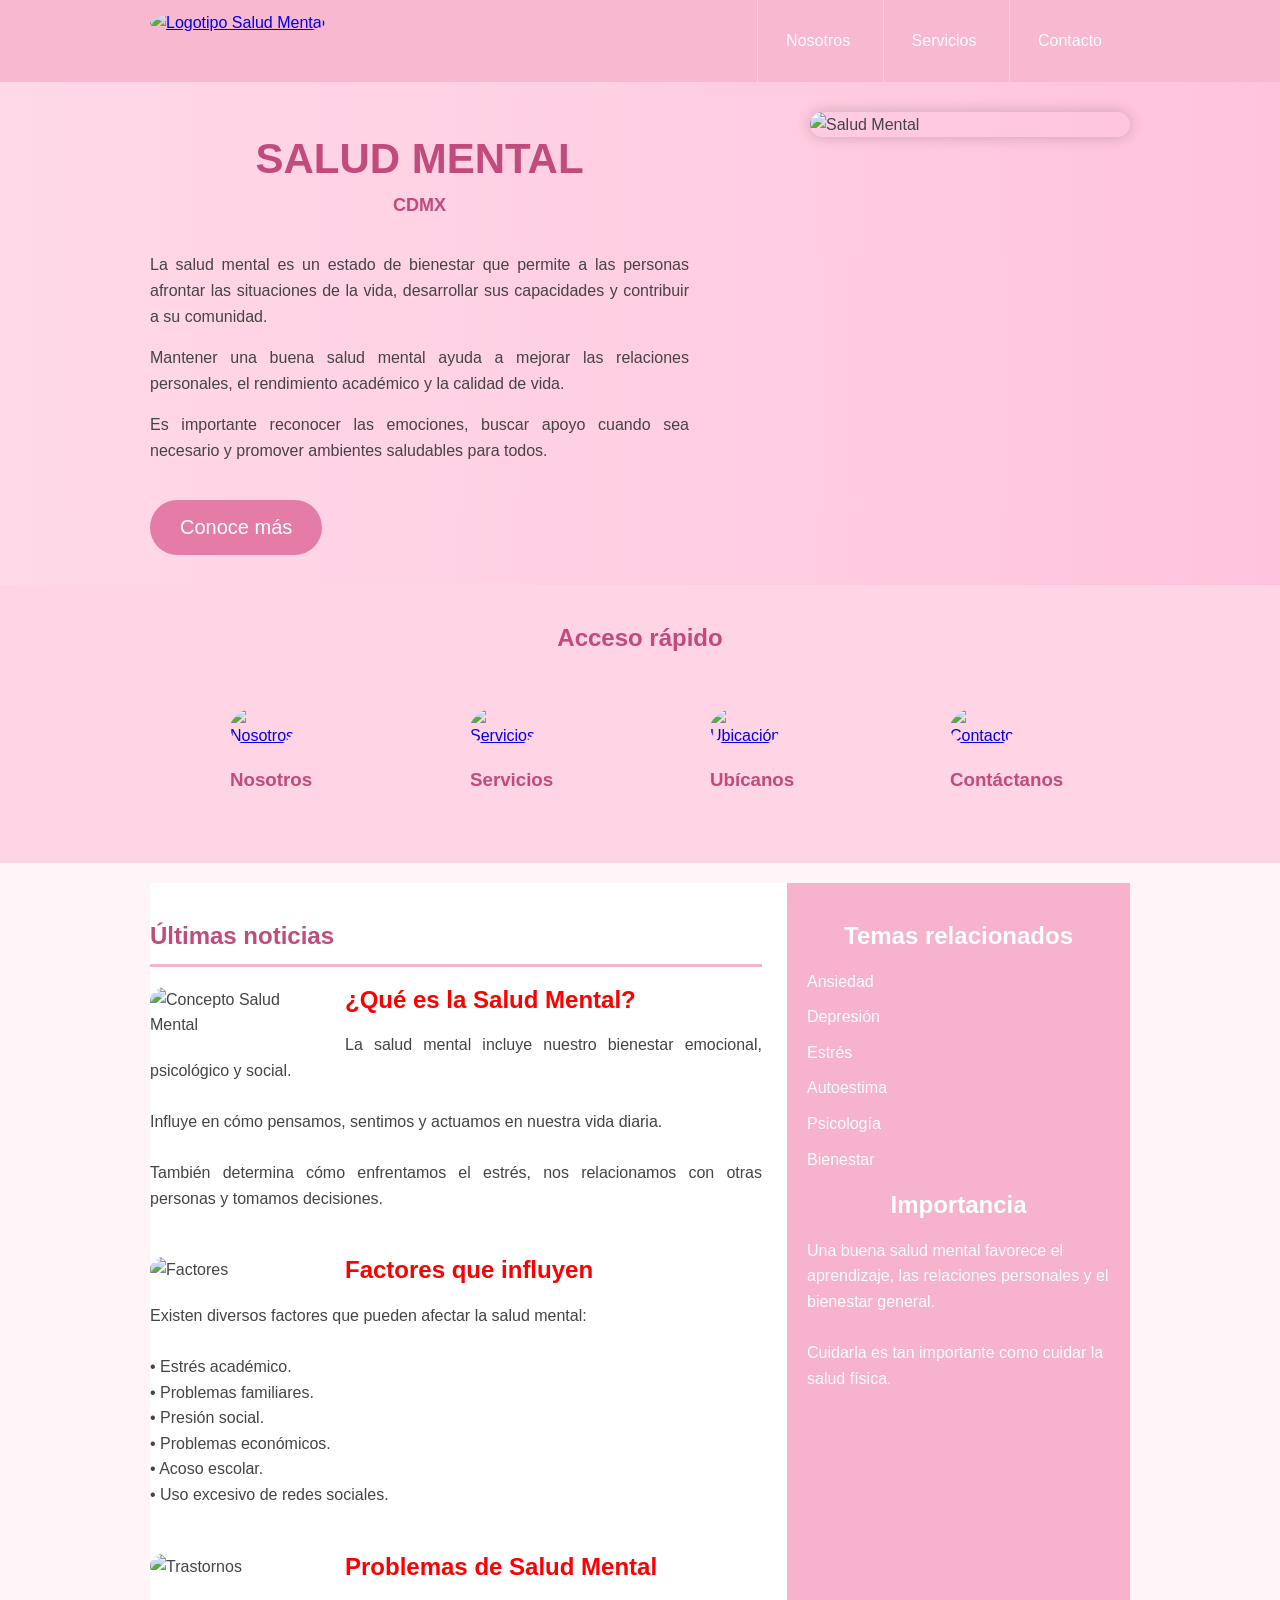
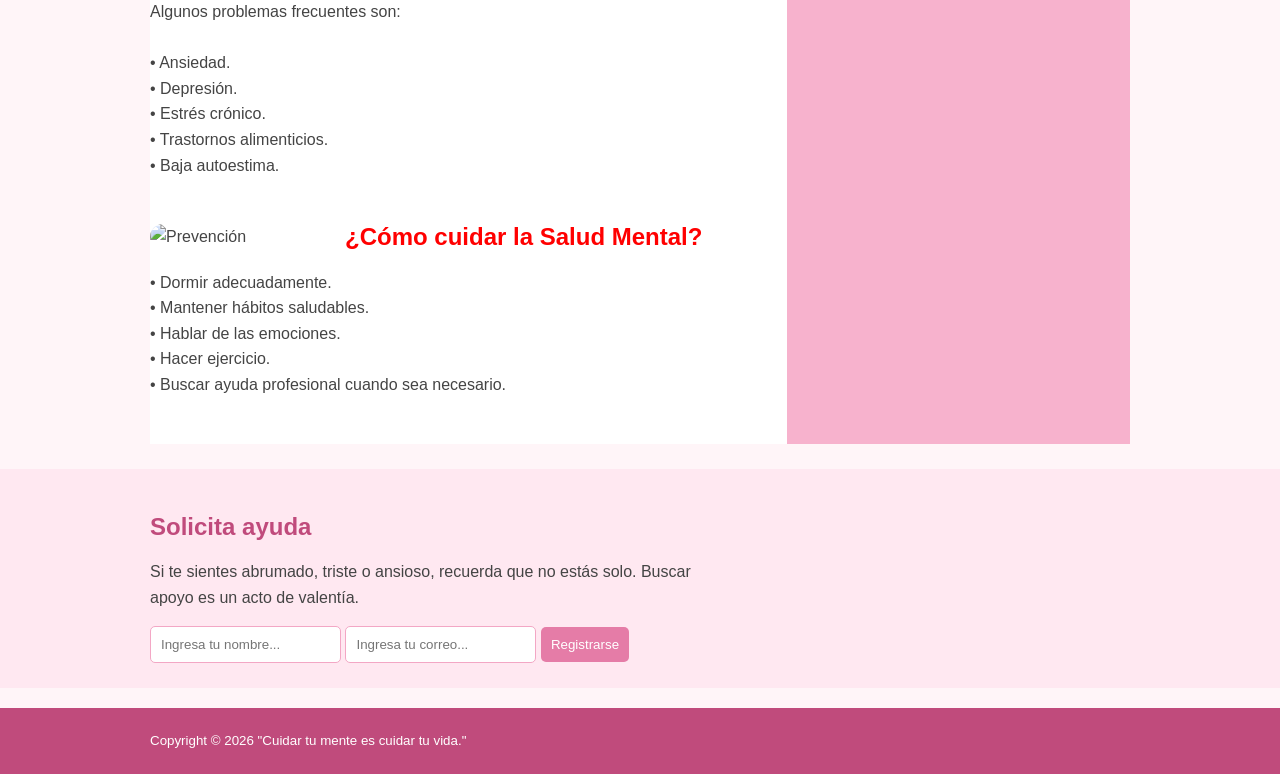
==== index.html @ a36c35cf "Add files via upload" ====
<!DOCTYPE html>
<html lang="es">
<head>
    <meta charset="UTF-8">
    <title>Proyecto Salud Mental</title>
    <link rel="stylesheet" href="estilo.css">
</head>

<body>

<header class="encabezado">
    <div class="contenedor">

        <a href="#" class="logo">
            <img src="C:\Users\carmo\Downloads\imagenes\logo.jpg" alt="Logotipo Salud Mental">
        </a>

        <nav>
            <ul>
                <li><a href="nosotros.html">Nosotros</a></li>
                <li><a href="servicios.html">Servicios</a></li>
                <li><a href="contacto.html">Contacto</a></li>
            </ul>
        </nav>

    </div>
</header>

<div class="presentacion">

    <div class="contenedor">

        <div class="introduccion-presentacion">

            <h1>SALUD MENTAL <br><span>CDMX</span></h1>

            <p>
            La salud mental es un estado de bienestar que permite a las personas
            afrontar las situaciones de la vida, desarrollar sus capacidades y
            contribuir a su comunidad.
            </p>

            <p>
            Mantener una buena salud mental ayuda a mejorar las relaciones
            personales, el rendimiento académico y la calidad de vida.
            </p>

            <p>
            Es importante reconocer las emociones, buscar apoyo cuando sea
            necesario y promover ambientes saludables para todos.
            </p>

            <a href="https://www.who.int/es/news-room/fact-sheets/detail/mental-health-strengthening-our-response"
            class="aprender-mas"
            target="_blank">
            Conoce más
            </a>

        </div>

        <img src="C:\Users\carmo\Downloads\imagenes\salud.jpg" alt="Salud Mental">

    </div>

</div>

<section class="acceso-rapido">
    <div class="contenedor">

        <h2>Acceso rápido</h2>

        <ul>
            <figure>
                <a href="#"><img src="C:\Users\carmo\Downloads\imagenes\nosotros.jpg" alt="Nosotros"></a>
                <figcaption><h3><a href="nosotros.html">Nosotros</a></h3></figcaption>
            </figure>

            <figure>
                <a href="#"><img src="C:\Users\carmo\Downloads\imagenes\servicios.jpg" alt="Servicios"></a>
                <figcaption><h3><a href="servicios.html">Servicios</a></h3></figcaption>
            </figure>

            <figure>
                <a href="#"><img src="C:\Users\carmo\Downloads\imagenes\ubicacion.jpg" alt="Ubicación"></a>
                <figcaption><h3><a href="ubicacion.html">Ubícanos</a></h3></figcaption>
            </figure>

            <figure>
                <a href="#"><img src="C:\Users\carmo\Downloads\imagenes\contacto.jpg" alt="Contacto"></a>
                <figcaption><h3><a href="contacto.html">Contáctanos</a></h3></figcaption>
            </figure>
        </ul>

    </div>
</section>

<div class="bloque-contenido">
    <div class="contenedor">

        <main class="articulos">

            <h2>Últimas noticias</h2>

            <article>
                <img src="C:\Users\carmo\Downloads\imagenes\concepto.jpg" alt="Concepto Salud Mental">

                <h1><a href="#">¿Qué es la Salud Mental?</a></h1>

                <p>
                La salud mental incluye nuestro bienestar emocional,
                psicológico y social.

                <br><br>

                Influye en cómo pensamos, sentimos y actuamos en nuestra vida diaria.

                <br><br>

                También determina cómo enfrentamos el estrés, nos relacionamos
                con otras personas y tomamos decisiones.
                </p>
            </article>

            <article>
                <img src="C:\Users\carmo\Downloads\imagenes\factores.jpg" alt="Factores">

                <h1><a href="#">Factores que influyen</a></h1>

                <p>
                Existen diversos factores que pueden afectar la salud mental:

                <br><br>

                • Estrés académico.<br>
                • Problemas familiares.<br>
                • Presión social.<br>
                • Problemas económicos.<br>
                • Acoso escolar.<br>
                • Uso excesivo de redes sociales.
                </p>
            </article>

            <article>
                <img src="C:\Users\carmo\Downloads\imagenes\transtorno-mental.jpg" alt="Trastornos">

                <h1><a href="#">Problemas de Salud Mental</a></h1>

                <p>
                Algunos problemas frecuentes son:

                <br><br>

                • Ansiedad.<br>
                • Depresión.<br>
                • Estrés crónico.<br>
                • Trastornos alimenticios.<br>
                • Baja autoestima.
                </p>
            </article>

            <article>
                <img src="C:\Users\carmo\Downloads\imagenes\prevencion.jpg" alt="Prevención">

                <h1><a href="#">¿Cómo cuidar la Salud Mental?</a></h1>

                <p>
                • Dormir adecuadamente.<br>
                • Mantener hábitos saludables.<br>
                • Hablar de las emociones.<br>
                • Hacer ejercicio.<br>
                • Buscar ayuda profesional cuando sea necesario.
                </p>
            </article>

        </main>

        <aside class="complementario">

            <h2>Temas relacionados</h2>

            <ul>
                <li><a href="#">Ansiedad</a></li>
                <li><a href="#">Depresión</a></li>
                <li><a href="#">Estrés</a></li>
                <li><a href="#">Autoestima</a></li>
                <li><a href="#">Psicología</a></li>
                <li><a href="#">Bienestar</a></li>
            </ul>

            <h2>Importancia</h2>

            <p>
            Una buena salud mental favorece el aprendizaje, las relaciones
            personales y el bienestar general.

            <br><br>

            Cuidarla es tan importante como cuidar la salud física.
            </p>

        </aside>

    </div>
</div>

<section class="suscripcion">

    <div class="contenedor">

        <h2>Solicita ayuda</h2>

        <p>
        Si te sientes abrumado, triste o ansioso, recuerda que no estás solo.
        Buscar apoyo es un acto de valentía.
        </p>

        <form action="#">
            <input type="text" placeholder="Ingresa tu nombre..." required>
            <input type="email" placeholder="Ingresa tu correo..." required>
            <input type="submit" value="Registrarse">
        </form>

    </div>

</section>

<footer class="piedepagina">

    <div class="contenedor">

        <small>
        Copyright © 2026 "Cuidar tu mente es cuidar tu vida."
        </small>

    </div>

</footer>

</body>
</html>
---- estilo.css ----
*{
    box-sizing:border-box;
}

body{
    font-size:16px;
    font-family: Arial, Helvetica, sans-serif;
    line-height:1.6em;
    margin:0;
    background:#fff5f8;
    color:#444;
}

.contenedor{
    width:980px;
    margin:0 auto;
}

/* ENCABEZADO */

.encabezado{
    background:#f8b8d0;
    overflow:hidden;
}

.logo{
    float:left;
    position:relative;
    top:10px;
}

.logo img{
    width:90px;
    border-radius:50%;
}

.encabezado nav{
    float:right;
}

.encabezado nav ul{
    margin:0;
    padding:0;
    list-style:none;
}

.encabezado nav ul li{
    display:inline-block;
}

.encabezado nav ul li a{
    display:block;
    color:#fff;
    padding:28px;
    text-decoration:none;
    border-left:1px solid #f6d4e1;
}

.encabezado nav ul li a:hover{
    background:#f59abc;
}

/* PRESENTACION */

.presentacion{
    background:linear-gradient(to right,#ffd9e8,#ffc4dd);
    overflow:hidden;
    padding:30px 0;
}

.introduccion-presentacion{
    float:left;
    width:55%;
}

.introduccion-presentacion h1{
    color:#c04b7c;
    font-size:42px;
    text-align:center;
    line-height:0.9em;
}

.introduccion-presentacion h1 span{
    font-size:18px;
}

.introduccion-presentacion p{
    text-align:justify;
}

.presentacion img{
    float:right;
    width:320px;
    border-radius:20px;
    box-shadow:0 0 15px rgba(0,0,0,.2);
}

/* BOTON */

a.aprender-mas{
    display:inline-block;
    margin-top:20px;
    padding:15px 30px;
    background:#e57ca7;
    color:white;
    text-decoration:none;
    border-radius:30px;
    font-size:20px;
    transition:.3s;
}

a.aprender-mas:hover{
    background:#cf5b8d;
}

/* ACCESO RAPIDO */
.acceso-rapido ul{
    display: grid;
    grid-template-columns: repeat(4, 1fr);
    gap: 20px;
    text-align: center;
 }
 .acceso-rapido figure img{
    width: 120px;
    height: 120px;
    border-radius: 50%;
}   
.acceso-rapido{
    background:#ffd4e4;
    overflow:hidden;
    padding-bottom:20px;
}

.acceso-rapido h2{
    text-align:center;
    color:#c04b7c;
    padding:20px;
}

.acceso-rapido figure{
    display:inline-block;
    width:24%;
    text-align:center;
}

.acceso-rapido img{
    width:90px;
    border-radius:50%;
}

.acceso-rapido h3 a{
    color:#c04b7c;
    text-decoration:none;
}

/* CONTENIDO */

.bloque-contenido{
    margin-top:20px;
}

.bloque-contenido .contenedor{
    display:table;
}

/* ARTICULOS */

.articulos{
    display:table-cell;
    width:65%;
    background:white;
    padding-right:25px;
}

.articulos h2{
    color:#c04b7c;
    border-bottom:3px solid #f7b2cd;
    padding-bottom:15px;
}

.articulos article{
    margin-bottom:30px;
    overflow:hidden;
}

.articulos img{
    float:left;
    width:180px;
    margin-right:15px;
    border-radius:15px;
}

.articulos article h1{
    margin-top:0;
}

.articulos article h1 a{
    color:#c04b7c;
    text-decoration:none;
}

.articulos article h1 a:hover{
    text-decoration:underline;
}

.articulos p{
    text-align:justify;
}

/* ASIDE */

.complementario{
    display:table-cell;
    width:35%;
    background:#f7b2cd;
    padding:20px;
    color:white;
}

.complementario h2{
    text-align:center;
}

.complementario ul{
    list-style:none;
    padding:0;
}

.complementario li{
    margin-bottom:10px;
}

.complementario li a{
    color:white;
    text-decoration:none;
}

.complementario li a:hover{
    color:#ffeef5;
}

/* SUSCRIPCION */

.suscripcion{
    background:#ffe8f1;
    margin-top:25px;
    padding:25px 0;
    overflow:hidden;
}

.suscripcion h2{
    color:#c04b7c;
}

.suscripcion p{
    width:60%;
}

.suscripcion form{
    margin-top:15px;
}

.suscripcion input{
    padding:10px;
    border:1px solid #f3a7c5;
    border-radius:5px;
}

.suscripcion input[type="submit"]{
    background:#e57ca7;
    color:white;
    border:none;
    cursor:pointer;
}

.suscripcion input[type="submit"]:hover{
    background:#cf5b8d;
}

/* PIE DE PAGINA */

.piedepagina{
    background:#c04b7c;
    padding:20px 0;
    margin-top:20px;
}

.piedepagina .contenedor{
    display:table;
    width:980px;
}

.piedepagina small{
    display:table-cell;
    color:white;
}

.piedepagina nav{
    display:table-cell;
    text-align:right;
}

.piedepagina nav ul{
    list-style:none;
    margin:0;
    padding:0;
}

.piedepagina nav ul li{
    display:inline-block;
    margin-left:15px;
}

.piedepagina nav ul li a{
    color:white;
    text-decoration:none;
}

.piedepagina nav ul li a:hover{
    color:#ffe8f1;
}

/* REDES SOCIALES */

.social{
    position:fixed;
    right:0;
    top:35%;
}

.social a{
    display:block;
    margin-bottom:5px;
}

.social img{
    width:50px;
    border-radius:50%;
    box-shadow:0 0 8px rgba(0,0,0,.2);
}
.articulos article h1 a{
    color:red !important;
    text-decoration:none;
}
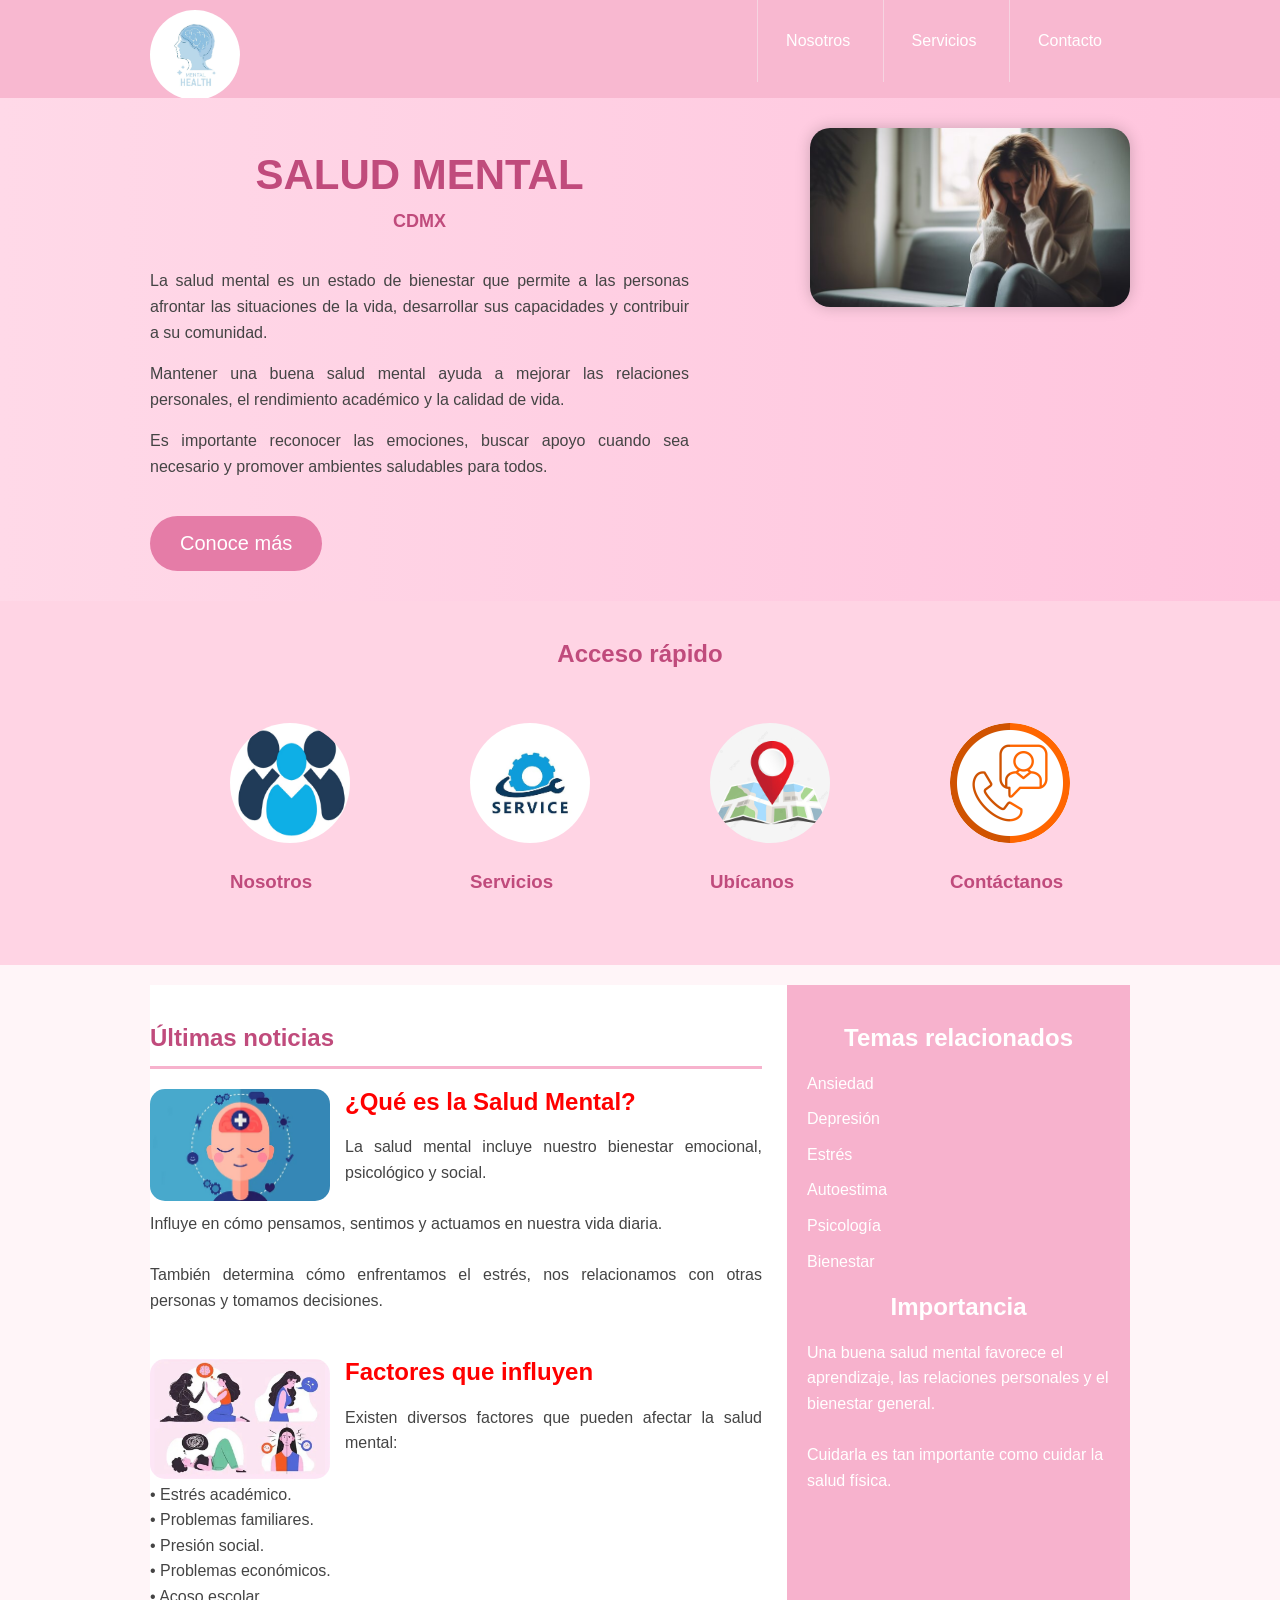
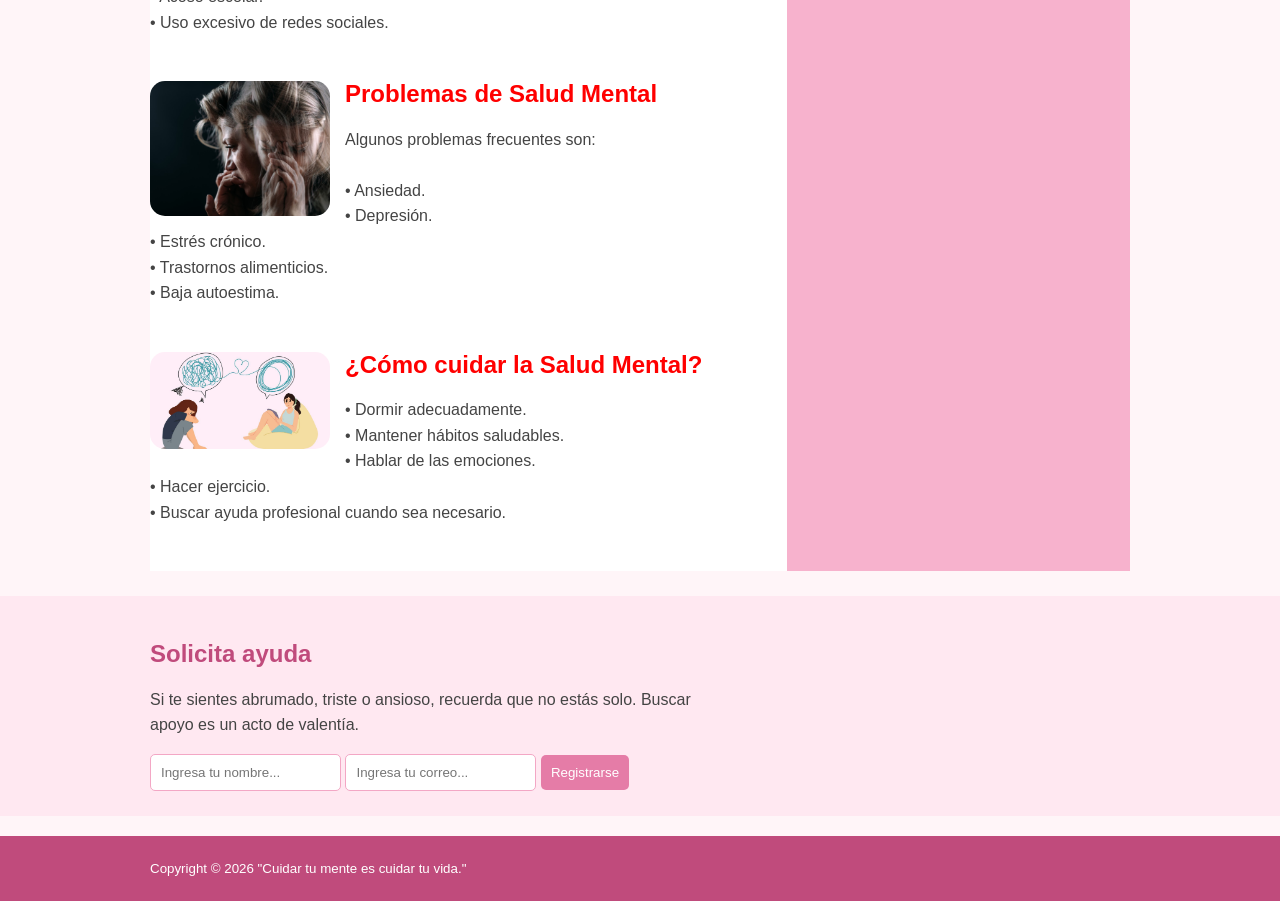
==== commit 25cb40a1: "Update index.html" ====
--- a/index.html
+++ b/index.html
@@ -12,7 +12,7 @@
     <div class="contenedor">
 
         <a href="#" class="logo">
-            <img src="C:\Users\carmo\Downloads\imagenes\logo.jpg" alt="Logotipo Salud Mental">
+            <img src="logo.jpg" alt="Logotipo Salud Mental">
         </a>
 
         <nav>
@@ -58,7 +58,7 @@
 
         </div>
 
-        <img src="C:\Users\carmo\Downloads\imagenes\salud.jpg" alt="Salud Mental">
+        <img src="salud.jpg" alt="Salud Mental">
 
     </div>
 
@@ -71,22 +71,22 @@
 
         <ul>
             <figure>
-                <a href="#"><img src="C:\Users\carmo\Downloads\imagenes\nosotros.jpg" alt="Nosotros"></a>
+                <a href="#"><img src="nosotros.jpg" alt="Nosotros"></a>
                 <figcaption><h3><a href="nosotros.html">Nosotros</a></h3></figcaption>
             </figure>
 
             <figure>
-                <a href="#"><img src="C:\Users\carmo\Downloads\imagenes\servicios.jpg" alt="Servicios"></a>
+                <a href="#"><img src="servicios.jpg" alt="Servicios"></a>
                 <figcaption><h3><a href="servicios.html">Servicios</a></h3></figcaption>
             </figure>
 
             <figure>
-                <a href="#"><img src="C:\Users\carmo\Downloads\imagenes\ubicacion.jpg" alt="Ubicación"></a>
+                <a href="#"><img src="ubicacion.jpg" alt="Ubicación"></a>
                 <figcaption><h3><a href="ubicacion.html">Ubícanos</a></h3></figcaption>
             </figure>
 
             <figure>
-                <a href="#"><img src="C:\Users\carmo\Downloads\imagenes\contacto.jpg" alt="Contacto"></a>
+                <a href="#"><img src="contacto.jpg" alt="Contacto"></a>
                 <figcaption><h3><a href="contacto.html">Contáctanos</a></h3></figcaption>
             </figure>
         </ul>
@@ -102,7 +102,7 @@
             <h2>Últimas noticias</h2>
 
             <article>
-                <img src="C:\Users\carmo\Downloads\imagenes\concepto.jpg" alt="Concepto Salud Mental">
+                <img src="concepto.jpg" alt="Concepto Salud Mental">
 
                 <h1><a href="#">¿Qué es la Salud Mental?</a></h1>
 
@@ -122,7 +122,7 @@
             </article>
 
             <article>
-                <img src="C:\Users\carmo\Downloads\imagenes\factores.jpg" alt="Factores">
+                <img src="factores.jpg" alt="Factores">
 
                 <h1><a href="#">Factores que influyen</a></h1>
 
@@ -141,7 +141,7 @@
             </article>
 
             <article>
-                <img src="C:\Users\carmo\Downloads\imagenes\transtorno-mental.jpg" alt="Trastornos">
+                <img src="transtorno-mental.jpg" alt="Trastornos">
 
                 <h1><a href="#">Problemas de Salud Mental</a></h1>
 
@@ -159,7 +159,7 @@
             </article>
 
             <article>
-                <img src="C:\Users\carmo\Downloads\imagenes\prevencion.jpg" alt="Prevención">
+                <img src="prevencion.jpg" alt="Prevención">
 
                 <h1><a href="#">¿Cómo cuidar la Salud Mental?</a></h1>
 
@@ -237,4 +237,4 @@
 </footer>
 
 </body>
-</html>+</html>
